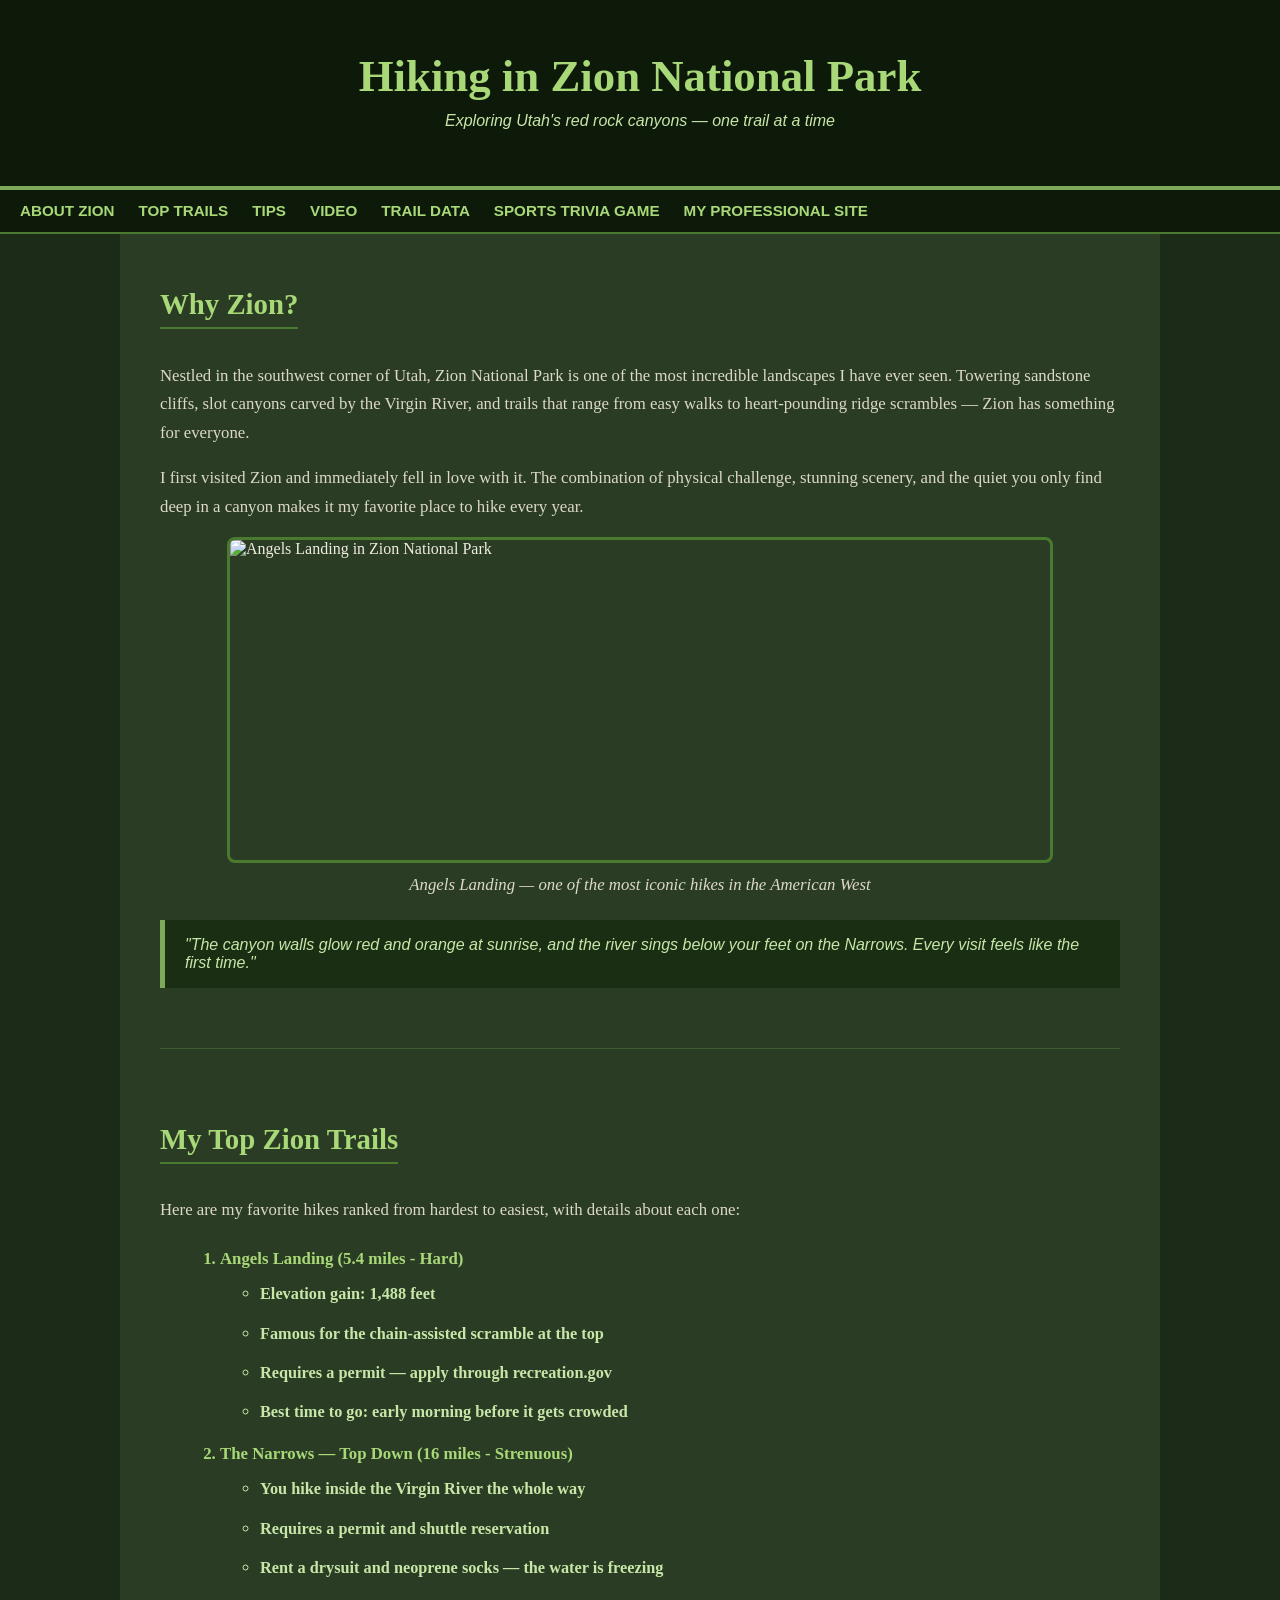
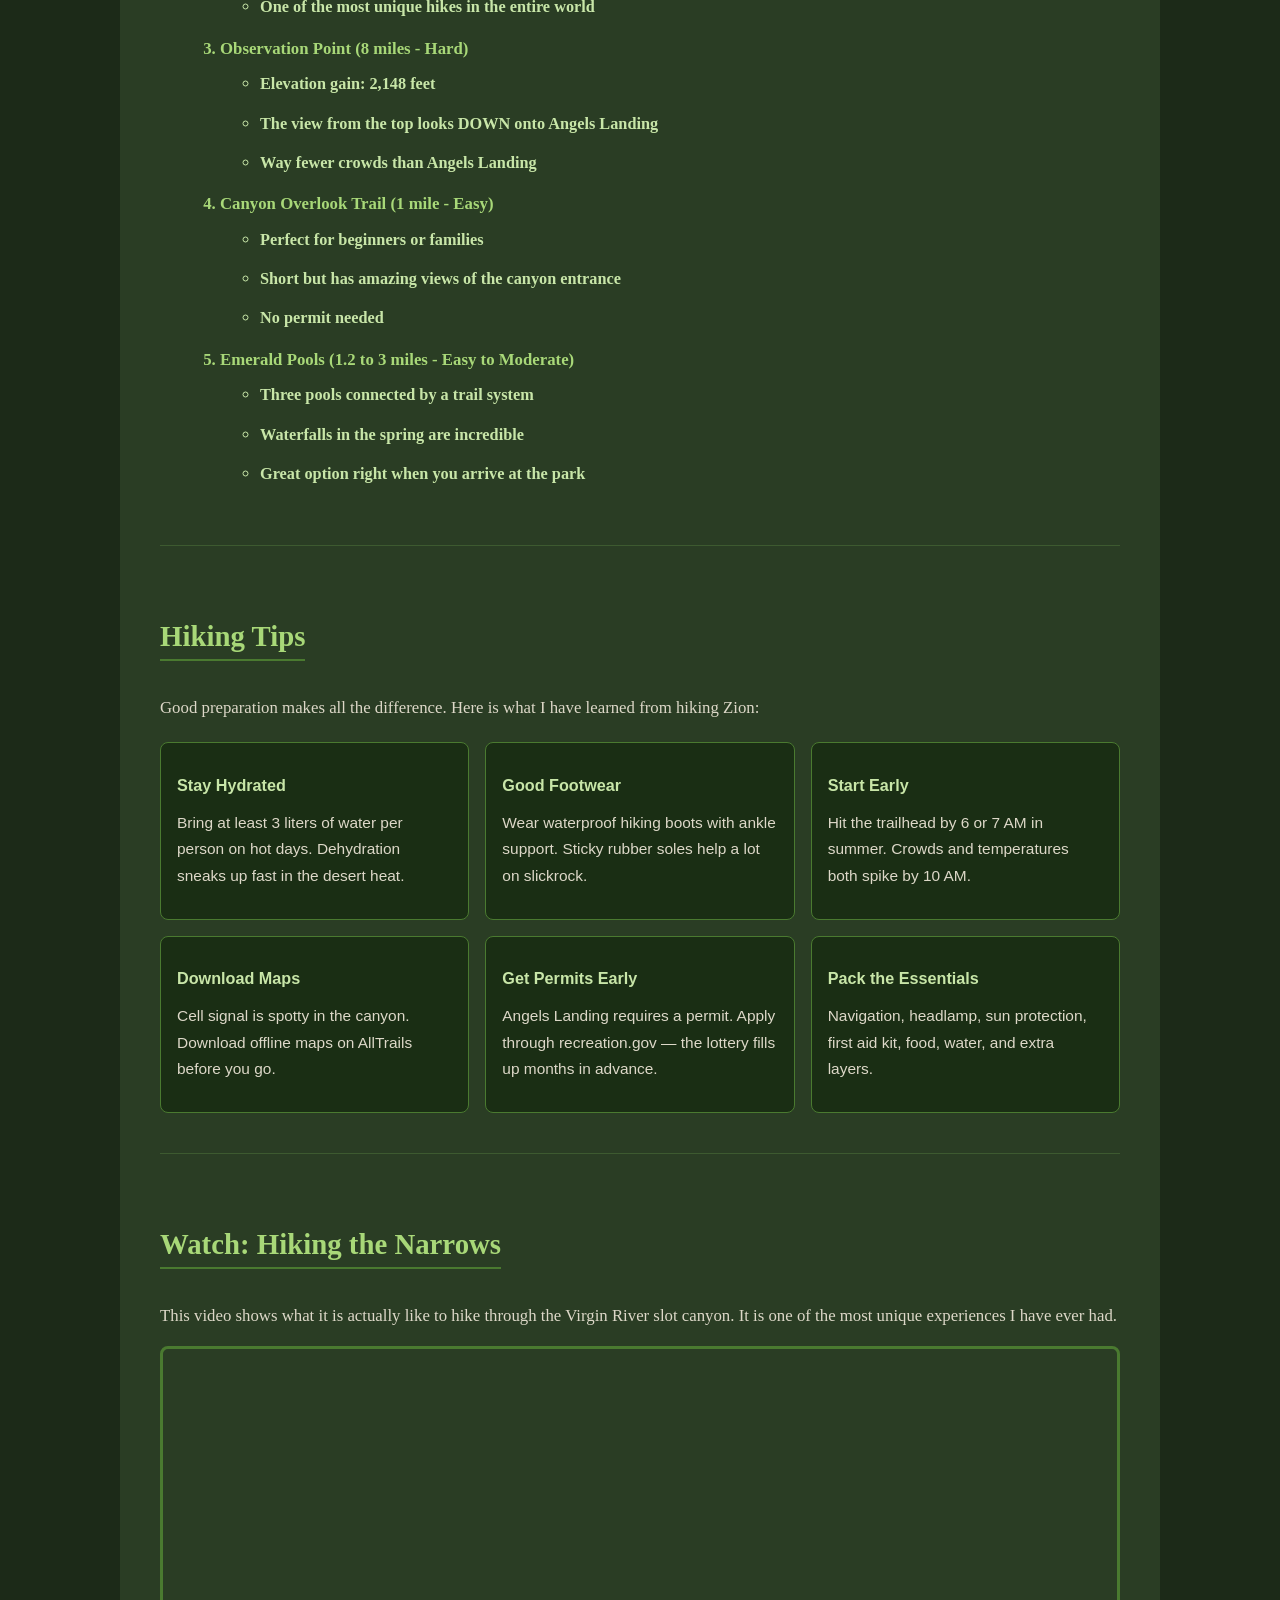
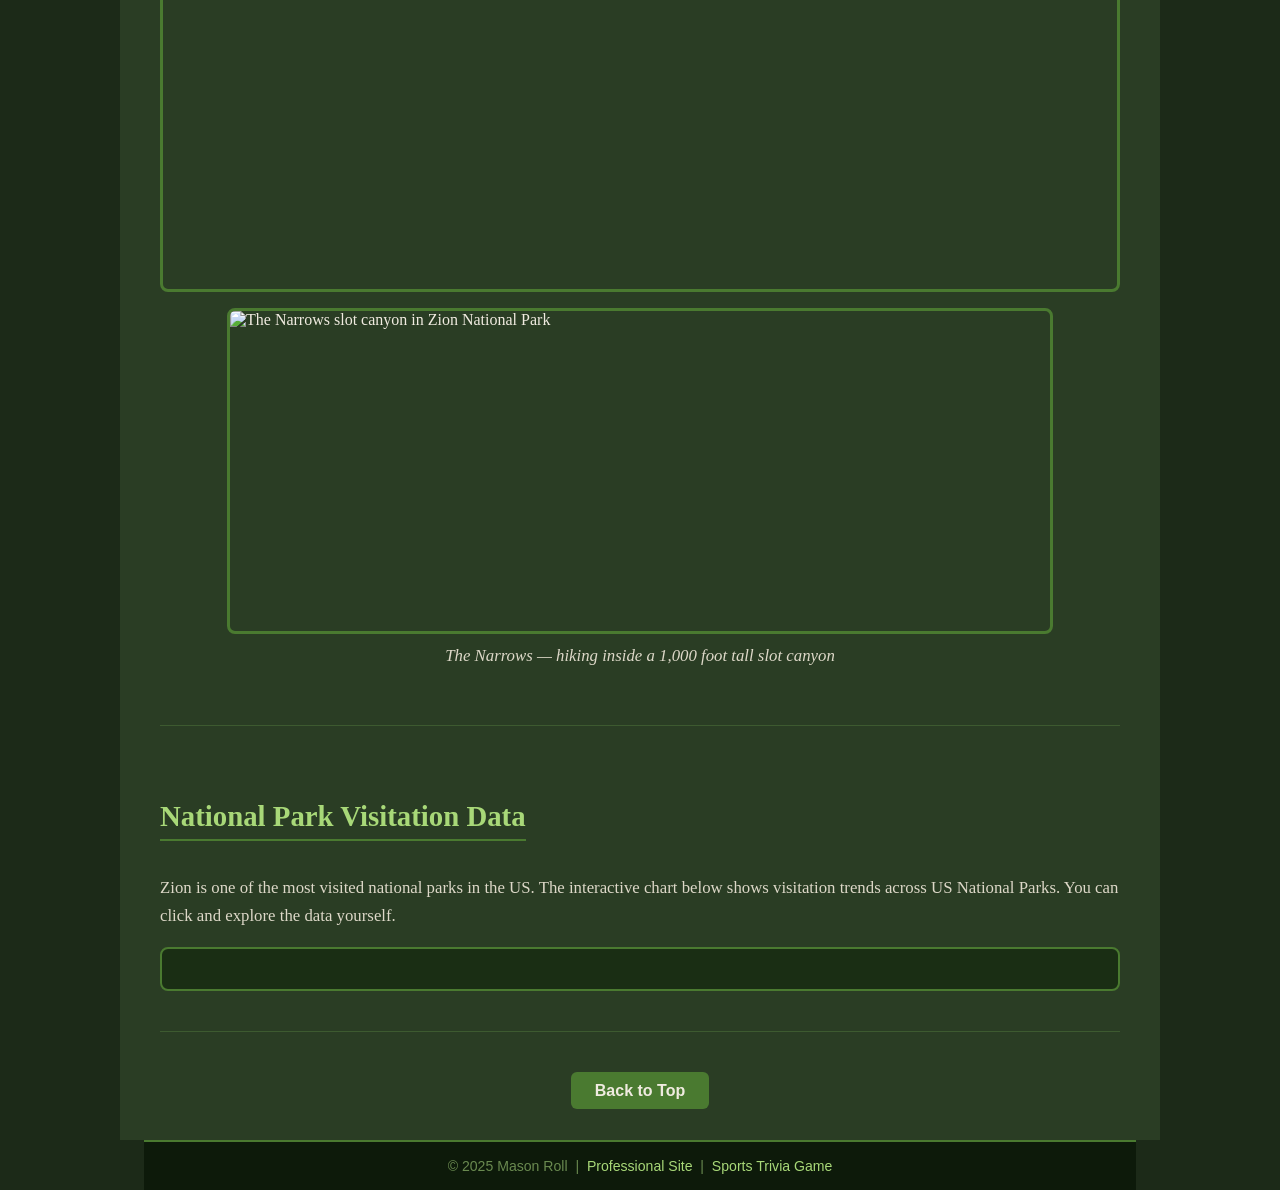
==== scratch.html @ 96720fd6 "Add files via upload" ====
<!DOCTYPE html>
<html lang="en">
<head>
    <meta charset="UTF-8">
    <meta name="viewport" content="width=device-width, initial-scale=1.0">
    <title>Mason's Hiking Page</title>
    <!-- Linking my custom stylesheet -->
    <link rel="stylesheet" type="text/css" href="style.css">
</head>
<body>

    <!-- On-page anchor target so the Back to Top button works -->
    <a id="top"></a>

    <!-- Header -->
    <div class="header">
        <h1>Hiking in Zion National Park</h1>
        <p>Exploring Utah's red rock canyons — one trail at a time</p>
    </div>

    <!-- Navigation -->
    <div class="navbar">
        <a href="#about">About Zion</a>
        <a href="#trails">Top Trails</a>
        <a href="#tips">Tips</a>
        <a href="#video">Video</a>
        <a href="#data">Trail Data</a>
        <a href="app.html">Sports Trivia Game</a>
        <a href="index.html">My Professional Site</a>
    </div>

    <!-- Main body content -->
    <div class="mainbody">

        <!-- About Section -->
        <div class="section" id="about">
            <h2>Why Zion?</h2>
            <p>
                Nestled in the southwest corner of Utah, Zion National Park is one of the most
                incredible landscapes I have ever seen. Towering sandstone cliffs, slot canyons
                carved by the Virgin River, and trails that range from easy walks to heart-pounding
                ridge scrambles — Zion has something for everyone.
            </p>
            <p>
                I first visited Zion and immediately fell in love with it. The combination of
                physical challenge, stunning scenery, and the quiet you only find deep in a canyon
                makes it my favorite place to hike every year.
            </p>

            <!-- Image of Zion - requirement: image not from Bootstrap -->
            <img
                src="https://upload.wikimedia.org/wikipedia/commons/thumb/b/b4/Angel%27s_Landing_2006.jpg/1280px-Angel%27s_Landing_2006.jpg"
                alt="Angels Landing in Zion National Park"
                class="trailimage">
            <p class="caption">Angels Landing — one of the most iconic hikes in the American West</p>

            <div class="highlight">
                "The canyon walls glow red and orange at sunrise, and the river sings below your feet
                on the Narrows. Every visit feels like the first time."
            </div>
        </div>

        <!-- Top Trails Section -->
        <div class="section" id="trails">
            <h2>My Top Zion Trails</h2>
            <p>Here are my favorite hikes ranked from hardest to easiest, with details about each one:</p>

            <!--
                REQUIREMENT: Ordered list with unordered lists embedded inside.
                The <ol> ranks the trails 1-5.
                Each trail has a <ul> inside with bullet point details.
            -->
            <ol>
                <li>Angels Landing (5.4 miles - Hard)
                    <ul>
                        <li>Elevation gain: 1,488 feet</li>
                        <li>Famous for the chain-assisted scramble at the top</li>
                        <li>Requires a permit — apply through recreation.gov</li>
                        <li>Best time to go: early morning before it gets crowded</li>
                    </ul>
                </li>

                <li>The Narrows — Top Down (16 miles - Strenuous)
                    <ul>
                        <li>You hike inside the Virgin River the whole way</li>
                        <li>Requires a permit and shuttle reservation</li>
                        <li>Rent a drysuit and neoprene socks — the water is freezing</li>
                        <li>One of the most unique hikes in the entire world</li>
                    </ul>
                </li>

                <li>Observation Point (8 miles - Hard)
                    <ul>
                        <li>Elevation gain: 2,148 feet</li>
                        <li>The view from the top looks DOWN onto Angels Landing</li>
                        <li>Way fewer crowds than Angels Landing</li>
                    </ul>
                </li>

                <li>Canyon Overlook Trail (1 mile - Easy)
                    <ul>
                        <li>Perfect for beginners or families</li>
                        <li>Short but has amazing views of the canyon entrance</li>
                        <li>No permit needed</li>
                    </ul>
                </li>

                <li>Emerald Pools (1.2 to 3 miles - Easy to Moderate)
                    <ul>
                        <li>Three pools connected by a trail system</li>
                        <li>Waterfalls in the spring are incredible</li>
                        <li>Great option right when you arrive at the park</li>
                    </ul>
                </li>
            </ol>
        </div>

        <!-- Tips Section -->
        <div class="section" id="tips">
            <h2>Hiking Tips</h2>
            <p>Good preparation makes all the difference. Here is what I have learned from hiking Zion:</p>

            <div class="tipsgrid">
                <div class="tipcard">
                    <h3>Stay Hydrated</h3>
                    <p>Bring at least 3 liters of water per person on hot days. Dehydration sneaks up fast in the desert heat.</p>
                </div>
                <div class="tipcard">
                    <h3>Good Footwear</h3>
                    <p>Wear waterproof hiking boots with ankle support. Sticky rubber soles help a lot on slickrock.</p>
                </div>
                <div class="tipcard">
                    <h3>Start Early</h3>
                    <p>Hit the trailhead by 6 or 7 AM in summer. Crowds and temperatures both spike by 10 AM.</p>
                </div>
                <div class="tipcard">
                    <h3>Download Maps</h3>
                    <p>Cell signal is spotty in the canyon. Download offline maps on AllTrails before you go.</p>
                </div>
                <div class="tipcard">
                    <h3>Get Permits Early</h3>
                    <p>Angels Landing requires a permit. Apply through recreation.gov — the lottery fills up months in advance.</p>
                </div>
                <div class="tipcard">
                    <h3>Pack the Essentials</h3>
                    <p>Navigation, headlamp, sun protection, first aid kit, food, water, and extra layers.</p>
                </div>
            </div>
        </div>

        <!-- Video Section -->
        <div class="section" id="video">
            <h2>Watch: Hiking the Narrows</h2>
            <p>
                This video shows what it is actually like to hike through the Virgin River slot canyon.
                It is one of the most unique experiences I have ever had.
            </p>

            <!--
                REQUIREMENT: Embedded YouTube video
                To embed a YouTube video you use an iframe tag.
                Take the normal YouTube link: https://www.youtube.com/watch?v=r3pSdVtMDmQ
                Change "watch?v=" to "embed/" to get the embed version.
                NOTE: This will not show up when you open the file locally on your computer.
                It WILL work once the site is hosted on GitHub Pages. This is expected and normal.
            -->
            <div class="videowrapper">
                <iframe
                    src="https://www.youtube.com/embed/r3pSdVtMDmQ"
                    title="Hiking The Narrows in Zion National Park"
                    allowfullscreen>
                </iframe>
            </div>

            <!-- Second image -->
            <img
                src="https://images.unsplash.com/photo-1541101767792-f9b2b1c4f127?w=1280&q=80"
                alt="The Narrows slot canyon in Zion National Park"
                class="trailimage">
            <p class="caption">The Narrows — hiking inside a 1,000 foot tall slot canyon</p>
        </div>

        <!-- Tableau Section -->
        <div class="section" id="data">
            <h2>National Park Visitation Data</h2>
            <p>
                Zion is one of the most visited national parks in the US.
                The interactive chart below shows visitation trends across US National Parks.
                You can click and explore the data yourself.
            </p>

            <!--
                REQUIREMENT: Live and interactive Tableau embed
                Tableau embed code from public.tableau.com
                Visualization: US National Parks Visitation Trends by Kinsey Miller
            -->
            <div class="tableaubox">
                <div class='tableauPlaceholder' id='viz1' style='position: relative'>
                    <noscript>
                        <a href='#'>
                            <img alt='Dashboard' src='https://public.tableau.com/static/images/US/USNationalParksVisitationTrends/Dashboard/1_rss.png' style='border: none'>
                        </a>
                    </noscript>
                    <object class='tableauViz' style='display:none;'>
                        <param name='host_url' value='https%3A%2F%2Fpublic.tableau.com%2F'>
                        <param name='embed_code_version' value='3'>
                        <param name='site_root' value=''>
                        <param name='name' value='USNationalParksVisitationTrends/Dashboard'>
                        <param name='tabs' value='no'>
                        <param name='toolbar' value='yes'>
                        <param name='animate_transition' value='yes'>
                        <param name='display_static_image' value='yes'>
                        <param name='display_spinner' value='yes'>
                        <param name='display_overlay' value='yes'>
                        <param name='display_count' value='yes'>
                        <param name='language' value='en-US'>
                    </object>
                </div>
                <script type='text/javascript'>
                    var divElement = document.getElementById('viz1');
                    var vizElement = divElement.getElementsByTagName('object')[0];
                    vizElement.style.width = '100%';
                    vizElement.style.height = '600px';
                    var scriptElement = document.createElement('script');
                    scriptElement.src = 'https://public.tableau.com/javascripts/api/viz_v1.js';
                    vizElement.parentNode.insertBefore(scriptElement, vizElement);
                </script>
            </div>
        </div>

        <!-- Back to top link - REQUIREMENT: on-page anchor link -->
        <div class="backtotop">
            <a href="#top">Back to Top</a>
        </div>

    </div>
    <!-- end mainbody -->

    <!-- Footer -->
    <div class="footer">
        &copy; 2025 Mason Roll &nbsp;|&nbsp;
        <a href="index.html">Professional Site</a> &nbsp;|&nbsp;
        <a href="app.html">Sports Trivia Game</a>
    </div>

</body>
</html>
---- style.css ----
/* ================================
   style.css — Mason Roll
   Stylesheet for scratch.html
   ================================ */


/* --- Body --- */
/* REQUIREMENT: custom background color */
body {
    background-color: #1c2a18;
    color: #f0ebe0;
    font-family: Georgia, 'Times New Roman', serif;
    margin: 0;
    padding: 0;
}


/* --- Header --- */
/* REQUIREMENT: div for positioning/styling (1 of 3) */
.header {
    background-color: #0d1a0a;
    color: #a8d878;
    text-align: center;
    padding: 50px 20px 40px 20px;
    border-bottom: 4px solid #7caa5a;
}

.header h1 {
    font-family: 'Palatino Linotype', Palatino, serif;
    font-size: 2.8em;
    margin: 0;
}

.header p {
    font-family: 'Trebuchet MS', sans-serif;
    color: #c8e6a8;
    font-style: italic;
    margin-top: 10px;
}


/* --- Navbar --- */
.navbar {
    background-color: #0d1a0a;
    padding: 12px 20px;
    border-bottom: 2px solid #4a7a30;
}

.navbar a {
    color: #a8d878;
    text-decoration: none;
    font-family: 'Trebuchet MS', sans-serif;
    font-weight: bold;
    margin-right: 20px;
    font-size: 0.95em;
    text-transform: uppercase;
}

.navbar a:hover {
    color: #d4f0a0;
    text-decoration: underline;
}


/* --- Main Body --- */
/* REQUIREMENT: div for positioning/styling (2 of 3) */
.mainbody {
    background-color: #2a3d24;
    max-width: 960px;
    margin: 0 auto;
    padding: 30px 40px;
}


/* --- Sections --- */
.section {
    margin-bottom: 50px;
    padding-bottom: 40px;
    border-bottom: 1px solid #3d5a30;
}

.section h2 {
    font-family: 'Palatino Linotype', Palatino, serif;
    color: #a8d878;
    font-size: 1.8em;
    border-bottom: 2px solid #4a7a30;
    padding-bottom: 6px;
    display: inline-block;
    margin-bottom: 16px;
}

.section p {
    color: #ddd8c8;
    font-size: 1.05em;
    line-height: 1.7;
    margin-bottom: 14px;
}

/* REQUIREMENT: styles that specify font color */
.section h3 {
    color: #c8e6a8;
    font-size: 1.1em;
    margin-bottom: 6px;
}


/* --- Highlight box --- */
.highlight {
    background-color: #1a2e14;
    border-left: 5px solid #7caa5a;
    padding: 16px 20px;
    margin: 20px 0;
    font-style: italic;
    color: #c8e6a8;
    font-family: 'Trebuchet MS', sans-serif;
}


/* --- Images --- */
.trailimage {
    width: 100%;
    max-width: 820px;
    height: 320px;
    object-fit: cover;
    border-radius: 8px;
    border: 3px solid #4a7a30;
    display: block;
    margin: 16px auto;
}

.caption {
    text-align: center;
    font-size: 0.88em;
    color: #9aaf80;
    font-style: italic;
    margin-top: -8px;
    margin-bottom: 16px;
}


/* --- Ordered and Unordered Lists --- */
ol {
    color: #a8d878;
    font-size: 1.05em;
    margin-left: 20px;
    line-height: 2;
}

ol li {
    font-weight: bold;
    margin-bottom: 10px;
}

ul {
    color: #c8e6a8;
    font-weight: normal;
    font-size: 0.97em;
    margin-top: 4px;
    line-height: 1.8;
}


/* --- Tips Grid --- */
/* REQUIREMENT: div for positioning/styling (3 of 3) */
.tipsgrid {
    display: grid;
    grid-template-columns: repeat(3, 1fr);
    gap: 16px;
    margin-top: 20px;
}

.tipcard {
    background-color: #1a2e14;
    border: 1px solid #4a7a30;
    border-radius: 8px;
    padding: 16px;
    font-family: 'Trebuchet MS', sans-serif;
    color: #c8e6a8;
    font-size: 0.92em;
}


/* --- YouTube Video Wrapper --- */
/* Makes the iframe responsive at 16:9 ratio */
.videowrapper {
    position: relative;
    padding-bottom: 56.25%;
    height: 0;
    overflow: hidden;
    border-radius: 8px;
    border: 3px solid #4a7a30;
    margin: 16px 0;
}

.videowrapper iframe {
    position: absolute;
    top: 0;
    left: 0;
    width: 100%;
    height: 100%;
    border: none;
}


/* --- Tableau Box --- */
.tableaubox {
    background-color: #1a2e14;
    border: 2px solid #4a7a30;
    border-radius: 8px;
    padding: 20px;
    margin-top: 16px;
}


/* --- Back to Top Button --- */
.backtotop {
    text-align: center;
    margin-top: 20px;
    margin-bottom: 10px;
}

.backtotop a {
    background-color: #4a7a30;
    color: #f0ebe0;
    padding: 10px 24px;
    border-radius: 6px;
    text-decoration: none;
    font-family: 'Trebuchet MS', sans-serif;
    font-weight: bold;
}

.backtotop a:hover {
    background-color: #7caa5a;
    color: #0d1a0a;
}


/* --- Footer --- */
.footer {
    background-color: #0d1a0a;
    color: #6a8a50;
    text-align: center;
    padding: 16px;
    font-family: 'Trebuchet MS', sans-serif;
    font-size: 0.88em;
    border-top: 2px solid #4a7a30;
    max-width: 960px;
    margin: 0 auto;
}

.footer a {
    color: #a8d878;
    text-decoration: none;
}

.footer a:hover {
    text-decoration: underline;
}
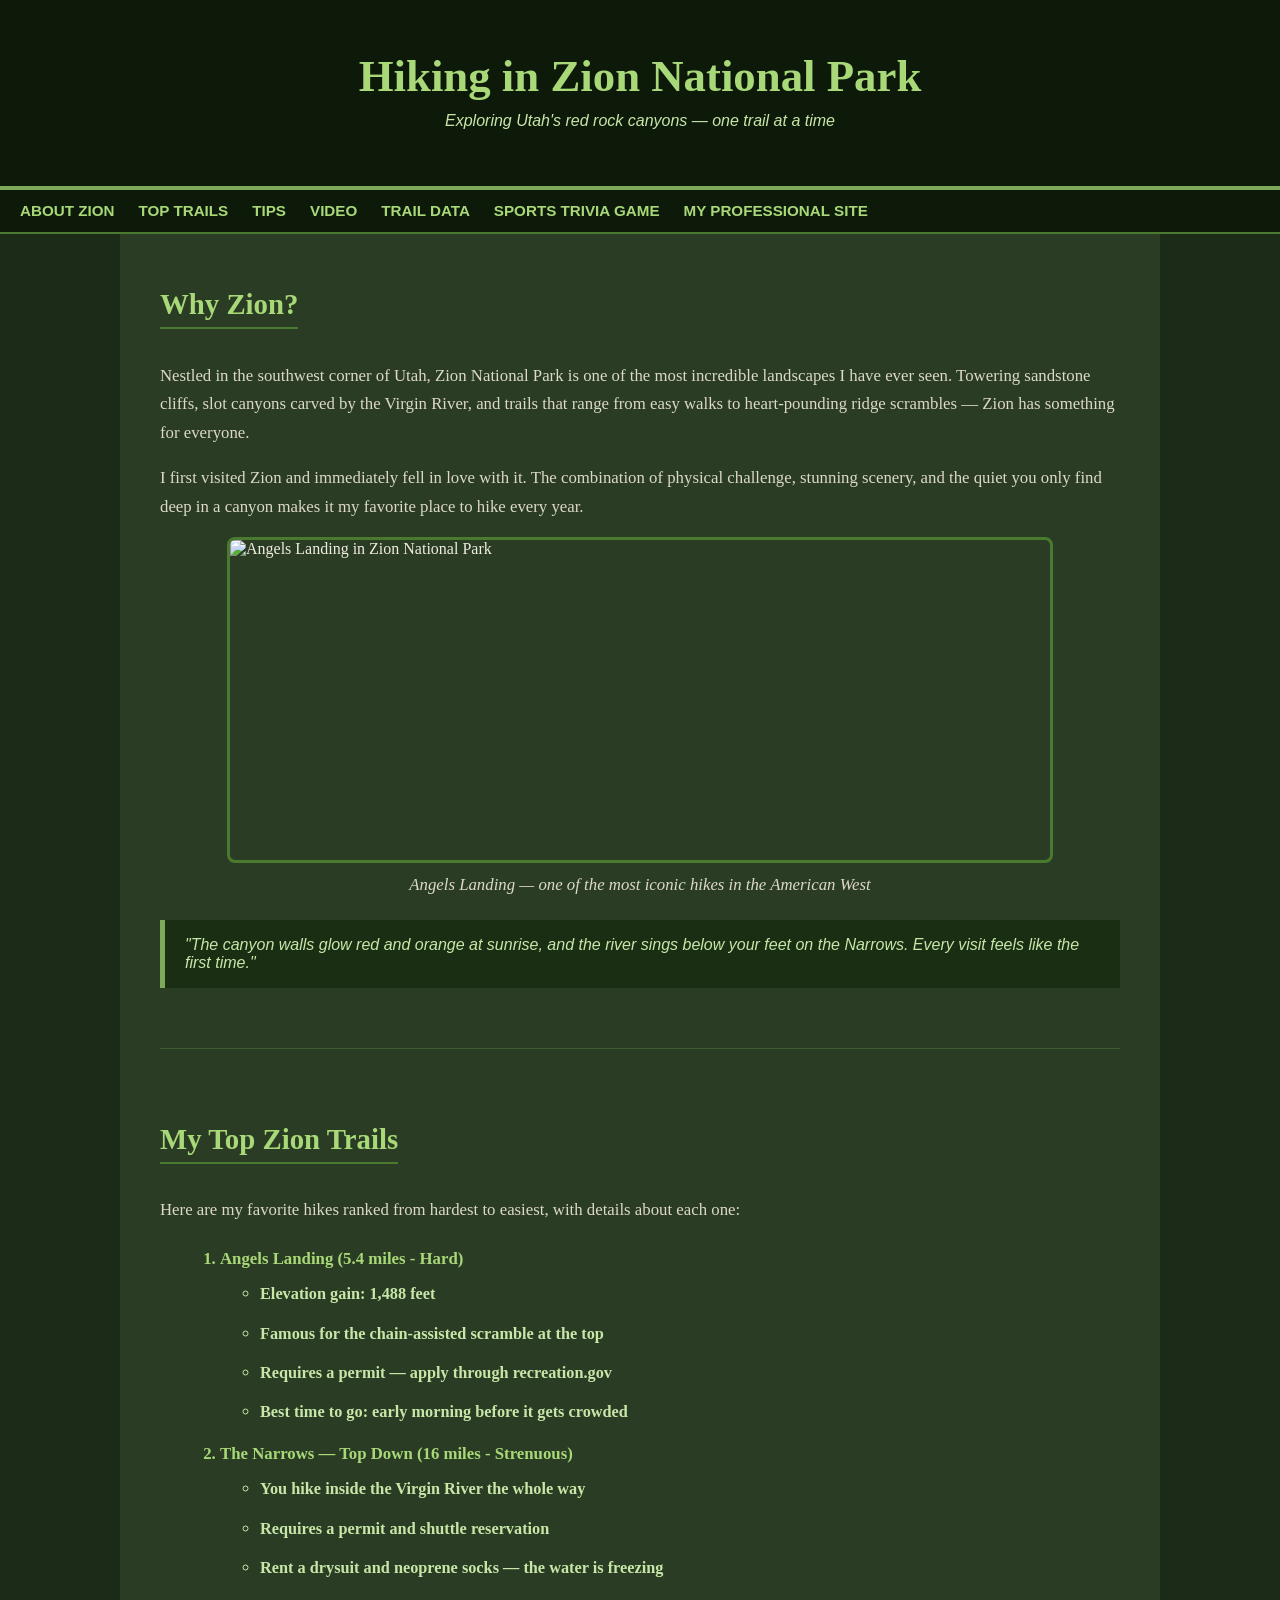
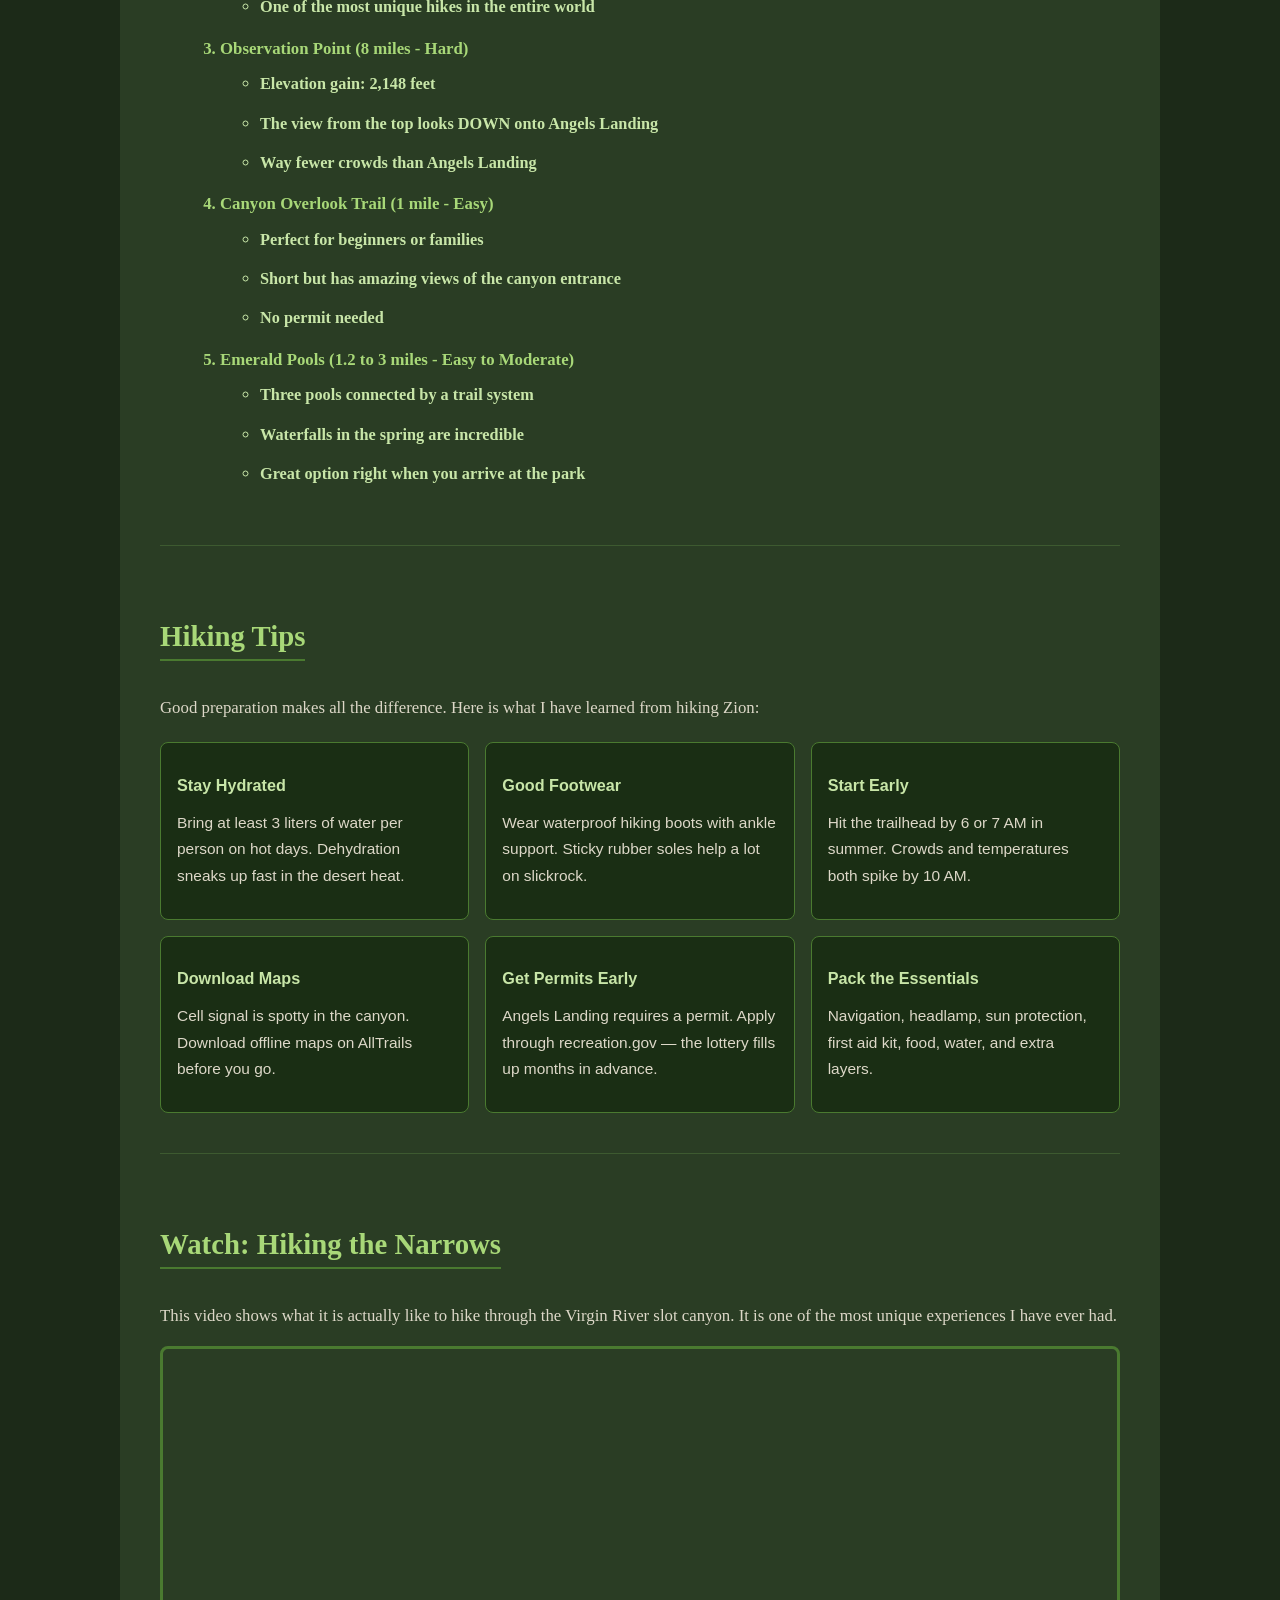
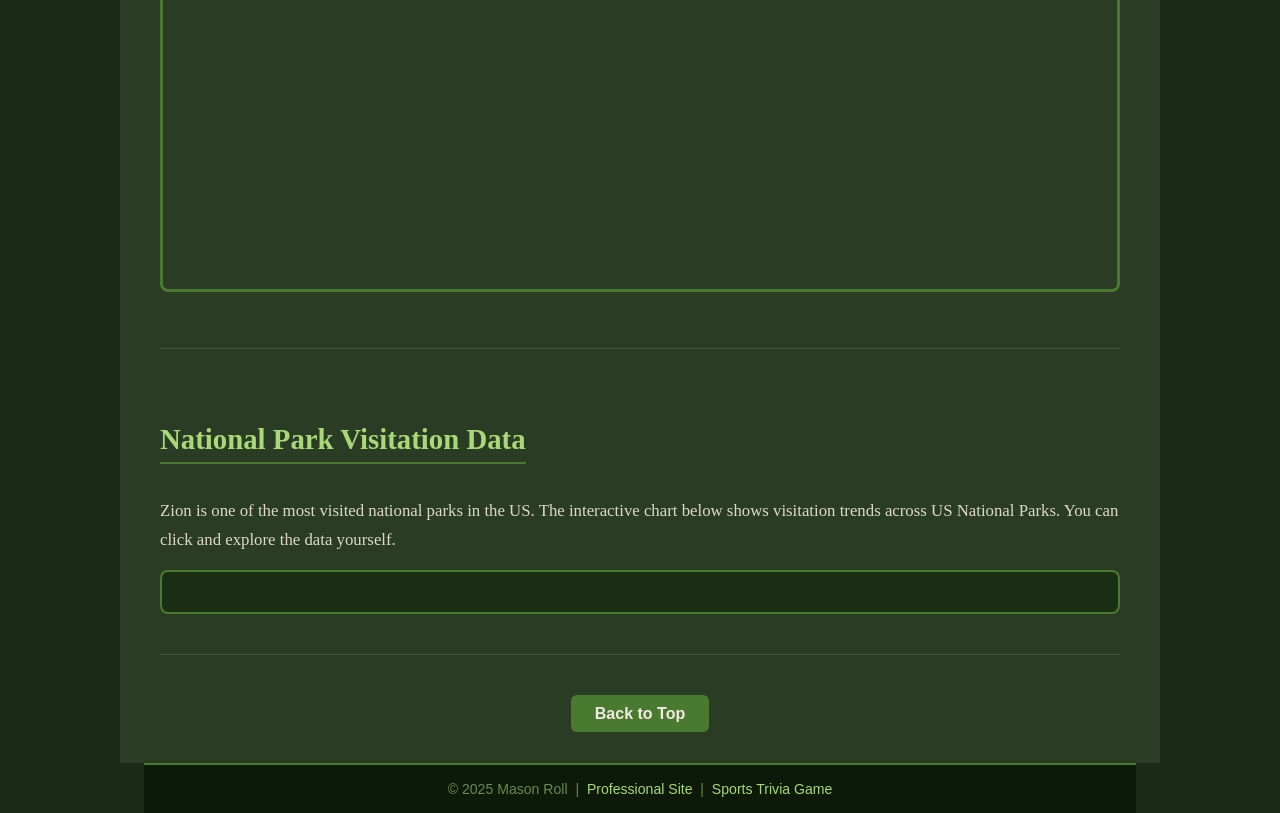
==== commit 21d7ff24: "Add files via upload" ====
--- a/scratch.html
+++ b/scratch.html
@@ -49,7 +49,7 @@
 
             <!-- Image of Zion - requirement: image not from Bootstrap -->
             <img
-                src="https://upload.wikimedia.org/wikipedia/commons/thumb/b/b4/Angel%27s_Landing_2006.jpg/1280px-Angel%27s_Landing_2006.jpg"
+                src="https://images.unsplash.com/photo-1504700610630-ac6aba3536d3?w=1280&q=80"
                 alt="Angels Landing in Zion National Park"
                 class="trailimage">
             <p class="caption">Angels Landing — one of the most iconic hikes in the American West</p>
@@ -168,16 +168,10 @@
                 <iframe
                     src="https://www.youtube.com/embed/r3pSdVtMDmQ"
                     title="Hiking The Narrows in Zion National Park"
+                    allow="accelerometer; autoplay; clipboard-write; encrypted-media; gyroscope; picture-in-picture"
                     allowfullscreen>
                 </iframe>
             </div>
-
-            <!-- Second image -->
-            <img
-                src="https://images.unsplash.com/photo-1541101767792-f9b2b1c4f127?w=1280&q=80"
-                alt="The Narrows slot canyon in Zion National Park"
-                class="trailimage">
-            <p class="caption">The Narrows — hiking inside a 1,000 foot tall slot canyon</p>
         </div>
 
         <!-- Tableau Section -->
